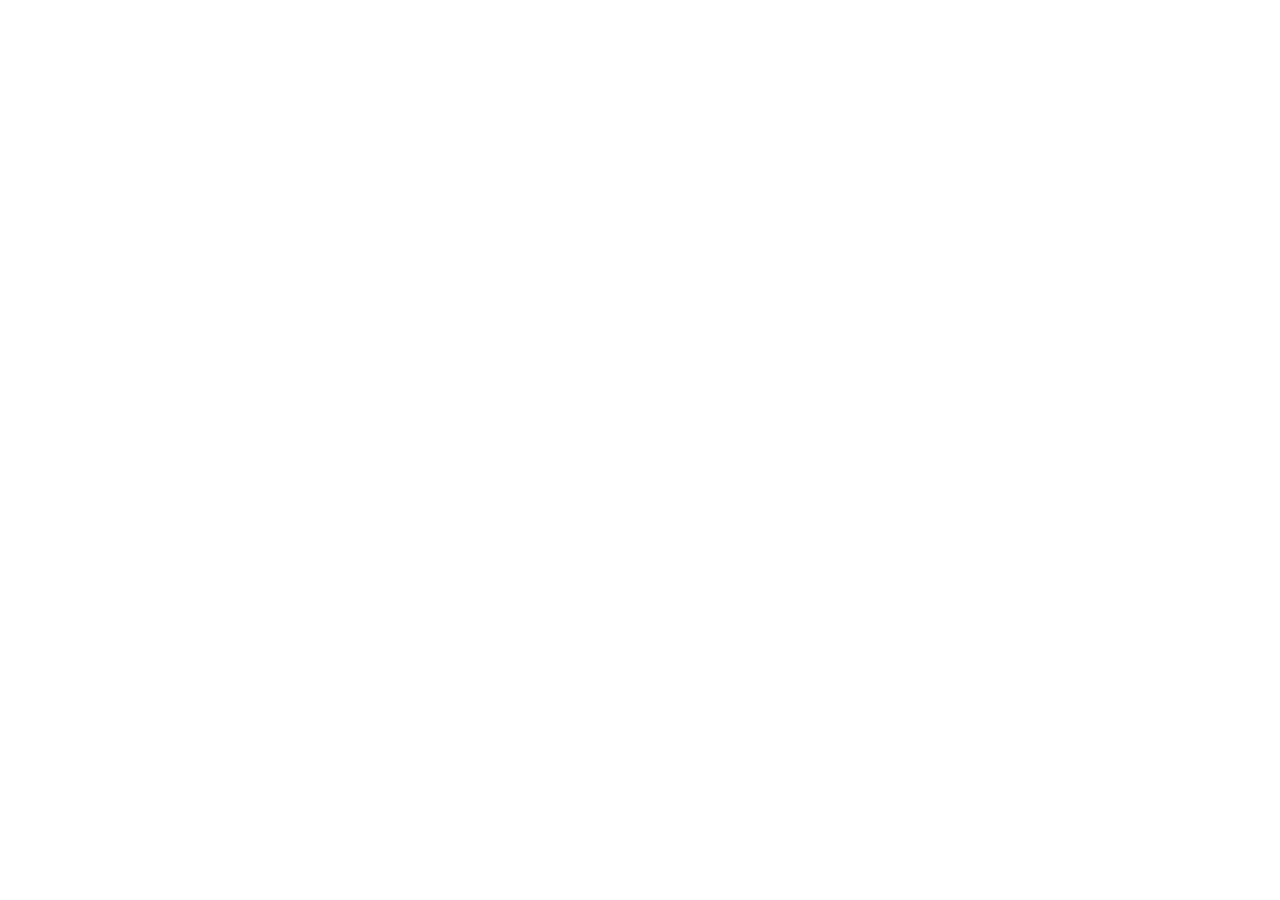
==== webgui/web/index.html @ fa6c10ab "Add webgui GUIManager and run core under pywebview Co-Authored-By: Claude Opus 5.5 <noreply@anthropi" ====
<!doctype html>
<html>
<head>
<meta charset="utf-8">
<title>Twitch Drops Miner</title>
</head>
<body>
<pre id="out"></pre>
<script>
  window.tdm = {
    on(event, payload) {
      const out = document.getElementById("out");
      out.textContent = event + ": " + JSON.stringify(payload) + "\n" + out.textContent;
    },
  };
</script>
</body>
</html>
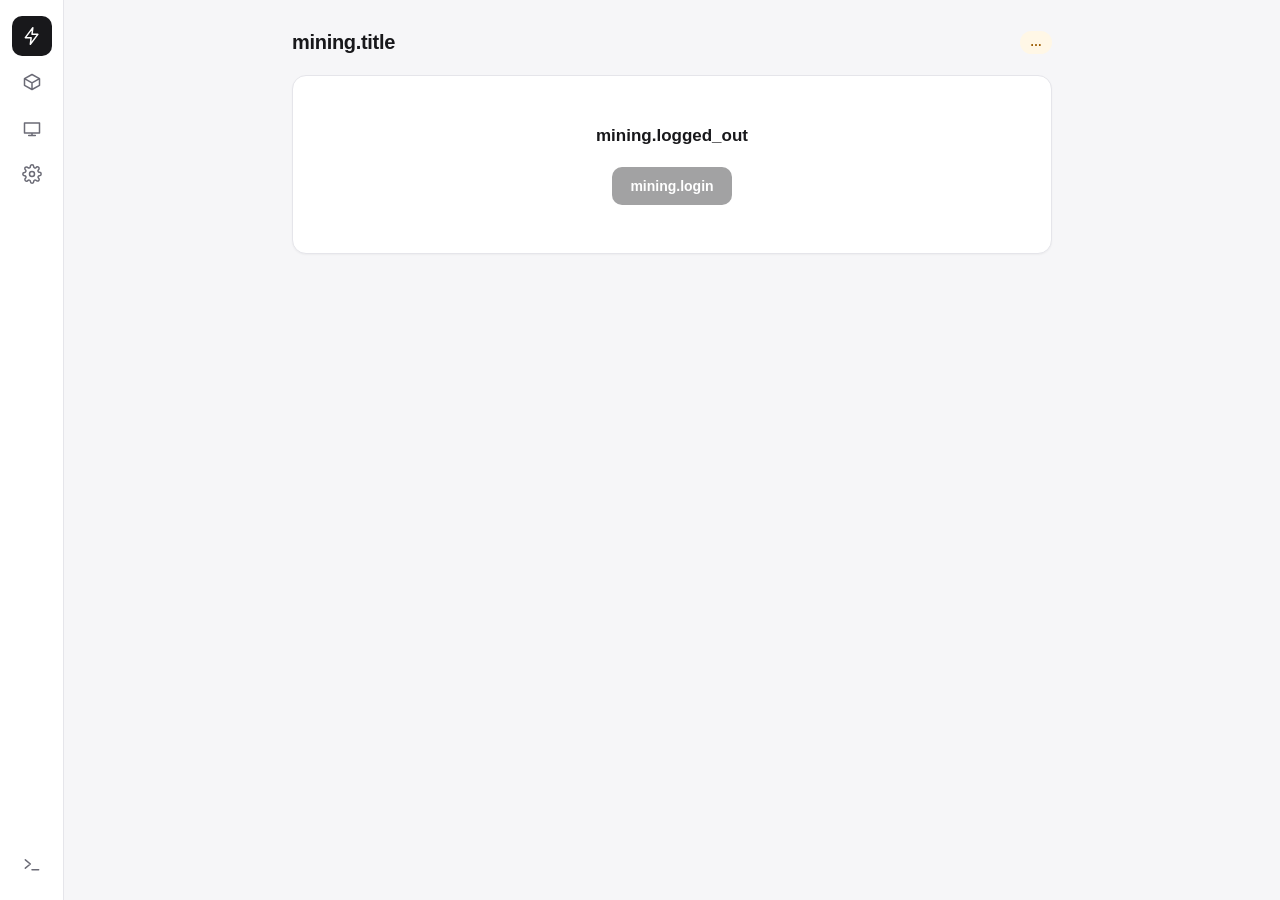
==== commit d0361fd3: "Add web GUI shell, theming and mining screen Co-Authored-By: Claude Opus 5.5 <noreply@anthropic.com>" ====
--- a/webgui/web/index.html
+++ b/webgui/web/index.html
@@ -1,18 +1,13 @@
 <!doctype html>
-<html>
+<html lang="en" data-theme="system">
 <head>
 <meta charset="utf-8">
+<meta name="viewport" content="width=device-width, initial-scale=1">
 <title>Twitch Drops Miner</title>
+<link rel="stylesheet" href="app.css">
 </head>
 <body>
-<pre id="out"></pre>
-<script>
-  window.tdm = {
-    on(event, payload) {
-      const out = document.getElementById("out");
-      out.textContent = event + ": " + JSON.stringify(payload) + "\n" + out.textContent;
-    },
-  };
-</script>
+<div id="app"></div>
+<script src="app.js"></script>
 </body>
 </html>
--- a/webgui/web/app.css
+++ b/webgui/web/app.css
@@ -0,0 +1,174 @@
+:root {
+  --bg: #f6f6f8;
+  --panel: #ffffff;
+  --border: #e5e5ea;
+  --text: #18181b;
+  --muted: #6b6b76;
+  --track: #ececf1;
+  --fill: #18181b;
+  --accent: #9147ff;
+  --on-fill: #ffffff;
+  --ok-bg: #ecfdf3;
+  --ok-text: #067647;
+  --warn-bg: #fff7e6;
+  --warn-text: #9a5b00;
+  --err-bg: #fef0ef;
+  --err-text: #b42318;
+  --shadow: 0 1px 2px rgba(16, 16, 20, .04);
+  color-scheme: light;
+}
+
+:root[data-theme="dark"] {
+  --bg: #0f0f12;
+  --panel: #16161a;
+  --border: #26262c;
+  --text: #ededf0;
+  --muted: #9a9aa6;
+  --track: #26262c;
+  --fill: #ededf0;
+  --accent: #a970ff;
+  --on-fill: #0f0f12;
+  --ok-bg: #0b2e1c;
+  --ok-text: #4ade80;
+  --warn-bg: #2e2208;
+  --warn-text: #fbbf24;
+  --err-bg: #2e0f0d;
+  --err-text: #f87171;
+  --shadow: none;
+  color-scheme: dark;
+}
+
+@media (prefers-color-scheme: dark) {
+  :root[data-theme="system"] {
+    --bg: #0f0f12;
+    --panel: #16161a;
+    --border: #26262c;
+    --text: #ededf0;
+    --muted: #9a9aa6;
+    --track: #26262c;
+    --fill: #ededf0;
+    --accent: #a970ff;
+    --on-fill: #0f0f12;
+    --ok-bg: #0b2e1c;
+    --ok-text: #4ade80;
+    --warn-bg: #2e2208;
+    --warn-text: #fbbf24;
+    --err-bg: #2e0f0d;
+    --err-text: #f87171;
+    --shadow: none;
+    color-scheme: dark;
+  }
+}
+
+* { box-sizing: border-box; }
+
+html, body {
+  margin: 0;
+  height: 100%;
+  background: var(--bg);
+  color: var(--text);
+  font: 14px/1.45 -apple-system, BlinkMacSystemFont, "Segoe UI", "Inter", Roboto, "Helvetica Neue", Arial, sans-serif;
+  -webkit-font-smoothing: antialiased;
+  user-select: none;
+  -webkit-user-select: none;
+}
+
+button { font: inherit; color: inherit; }
+
+.app { display: flex; height: 100vh; }
+
+/* sidebar */
+.nav {
+  width: 64px;
+  flex-shrink: 0;
+  background: var(--panel);
+  border-right: 1px solid var(--border);
+  display: flex;
+  flex-direction: column;
+  align-items: center;
+  gap: 6px;
+  padding: 16px 0;
+}
+.nav button {
+  width: 40px;
+  height: 40px;
+  border: 0;
+  border-radius: 10px;
+  background: transparent;
+  color: var(--muted);
+  display: grid;
+  place-items: center;
+  cursor: pointer;
+  transition: background .15s, color .15s;
+}
+.nav button:hover { background: var(--track); color: var(--text); }
+.nav button.on { background: var(--fill); color: var(--on-fill); }
+.nav button:focus-visible { outline: 2px solid var(--accent); outline-offset: 2px; }
+.nav .spacer { flex: 1; }
+.nav svg { width: 20px; height: 20px; }
+
+/* content */
+.main { flex: 1; overflow-y: auto; padding: 28px 32px; }
+.screen { max-width: 760px; margin: 0 auto; display: flex; flex-direction: column; gap: 14px; }
+.head { display: flex; align-items: center; gap: 12px; margin-bottom: 4px; }
+.head h1 { font-size: 20px; font-weight: 600; letter-spacing: -.3px; margin: 0; }
+.head .end { margin-left: auto; display: flex; gap: 6px; align-items: center; }
+
+.panel {
+  background: var(--panel);
+  border: 1px solid var(--border);
+  border-radius: 14px;
+  padding: 18px 20px;
+  box-shadow: var(--shadow);
+}
+.row { display: flex; align-items: center; gap: 10px; }
+.row .end { margin-left: auto; }
+.muted { color: var(--muted); font-size: 12.5px; }
+.strong { font-weight: 600; }
+
+.chip {
+  padding: 3px 10px;
+  border-radius: 99px;
+  font-size: 12px;
+  font-weight: 600;
+  background: var(--track);
+  color: var(--muted);
+  max-width: 360px;
+  overflow: hidden;
+  text-overflow: ellipsis;
+  white-space: nowrap;
+}
+.chip.ok { background: var(--ok-bg); color: var(--ok-text); }
+.chip.warn { background: var(--warn-bg); color: var(--warn-text); }
+.chip.err { background: var(--err-bg); color: var(--err-text); }
+
+.big { font-size: 44px; font-weight: 300; letter-spacing: -1.6px; line-height: 1.05; font-variant-numeric: tabular-nums; }
+
+.bar { height: 4px; border-radius: 99px; background: var(--track); overflow: hidden; }
+.bar > i { display: block; height: 100%; border-radius: 99px; background: var(--fill); transition: width .6s ease; }
+.bar.accent > i { background: var(--accent); }
+
+.btn {
+  border: 0;
+  border-radius: 10px;
+  padding: 9px 18px;
+  font-weight: 600;
+  background: var(--fill);
+  color: var(--on-fill);
+  cursor: pointer;
+}
+.btn:disabled { opacity: .4; cursor: default; }
+.btn.ghost { background: transparent; color: var(--muted); padding: 9px 12px; }
+.btn.ghost:hover { color: var(--text); }
+.btn.small { padding: 5px 12px; font-size: 12.5px; }
+.btn:focus-visible { outline: 2px solid var(--accent); outline-offset: 2px; }
+
+.empty { text-align: center; padding: 48px 24px; }
+.empty h2 { font-size: 17px; font-weight: 600; margin: 0 0 6px; }
+.empty p { margin: 0 0 18px; }
+
+.drop-head { display: flex; gap: 16px; align-items: center; }
+.drop-head img { width: 52px; height: 52px; border-radius: 10px; object-fit: cover; background: var(--track); flex-shrink: 0; }
+.dot { width: 8px; height: 8px; border-radius: 50%; display: inline-block; background: #22c55e; flex-shrink: 0; }
+.dot.off { background: var(--border); }
+.dot.pending { background: #f59e0b; }
